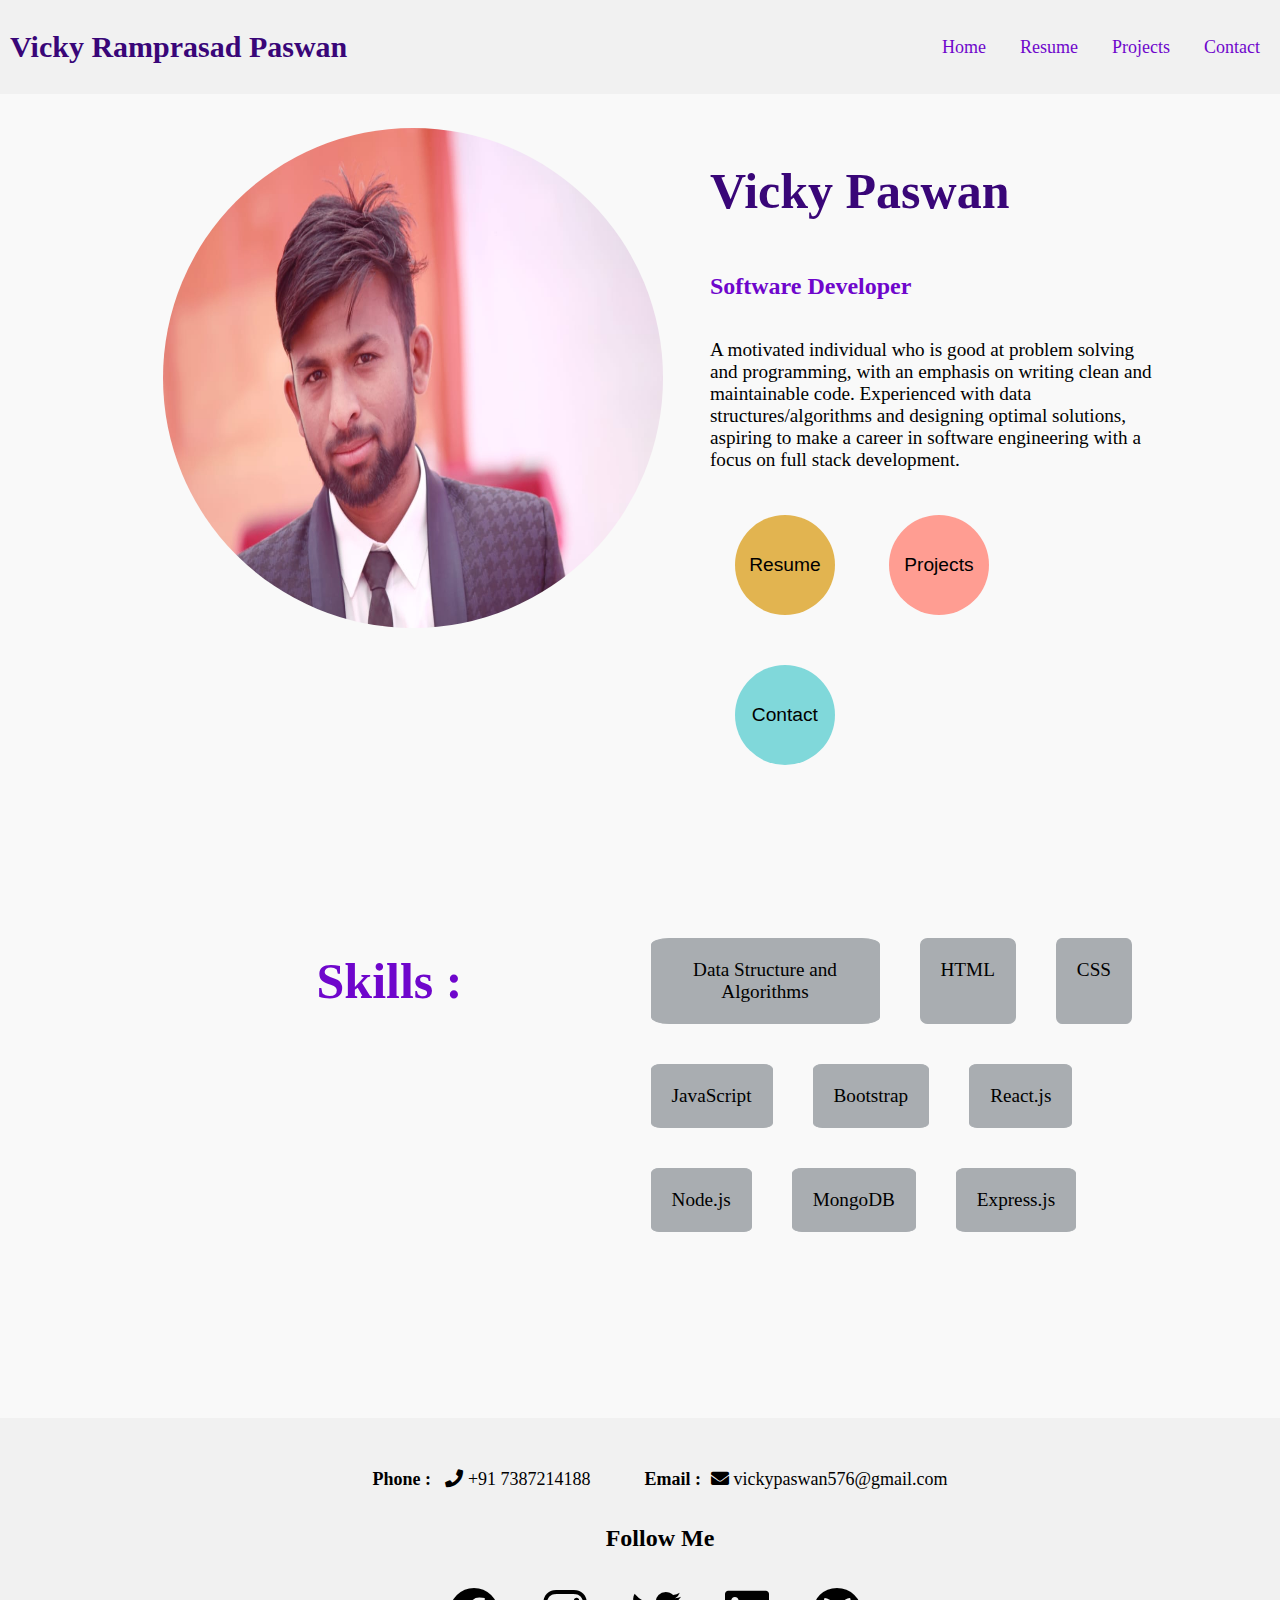
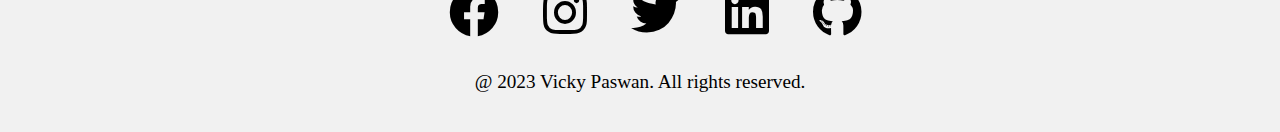
==== index.html @ cbe8fdab "Updated files and added some files" ====
<!DOCTYPE html>
<html lang="en">
  <head>
    <meta charset="UTF-8" />
    <meta name="viewport" content="width=device-width, initial-scale=1.0" />
    <title>Vicky Paswan</title>
    <link rel="icon" type="image/x-icon" href="./images/image.jpeg" />
    <!-- Title Icons  -->
    <link rel="stylesheet" href="style.css" />
    <!-- Style file -->
    <link
      rel="stylesheet"
      href="https://cdnjs.cloudflare.com/ajax/libs/font-awesome/5.15.3/css/all.min.css"
    />
    <!-- Font-Awesome Icons  -->
  </head>
  <body>

    <nav>
      <div class=name> Vicky Ramprasad Paswan </div>
      <ul class="menu">
        <li><a href="index.html">Home</a></li>
        <li><a href="resume.html">Resume</a></li>
        <li><a href="#">Projects</a></li>
        <li><a href="contact.html">Contact</a></li>
      </ul>
    </nav>

    <div class="card">
      <section class="image">
        <img src="./images/image.jpeg" alt="image" />
      </section>
      <section class="content">
        <h1 class="heading">Vicky Paswan</h1>
         <h2>Software Developer</h2>
        <p class="pass">
          A motivated individual who is good at problem solving and programming,
          with an emphasis on writing clean and maintainable code. Experienced
          with data structures/algorithms and designing optimal solutions,
          aspiring to make a career in software engineering with a focus on full
          stack development.
        </p>
        <div>
          <button id="resumebutton" class="button"><a href="resume.html">Resume</a></button>
          <button id="Projectsbutton" class="button"><a href="#">Projects</a></button>
          <button id="Contactbutton" class="button"><a href="contact.html">Contact</a></button>
        </div>
      </section>
    </div>

    <div class="cards">
      <section class="image" id="skill">
        <h1>Skills :</h1>
      </section>
      <section class="content">
        <div class="flex-container">
          <div>Data Structure and Algorithms</div>
          <div>HTML</div>
          <div>CSS</div>
        </div>
        <div class="flex-container">
          <div>JavaScript</div>
          <div>Bootstrap</div>
          <div>React.js</div>
        </div>
        <div class="flex-container">
          <div>Node.js</div>
          <div>MongoDB</div>
          <div>Express.js</div>
        </div>
      </section>
    </div>

    <footer id="footermain">
      <div class="container">
        <ul class="contact-info">
          <li>
            <span>Phone :</span> <i class="fa fa-phone"></i> +91 7387214188
          </li>
          <li>
            <span>Email :</span><i class="fa fa-envelope"></i
            ><a
              id="email"
              href="mailto:vickypaswan576@gmail.com"
              target="_blank"
            >
              vickypaswan576@gmail.com</a
            >
          </li>
        </ul>
        <ul class="social-links">
          <h2>Follow Me</h2>
          <li>
            <a
              href="https://www.facebook.com/profile.php?id=100041507403387&mibextid=ZbWKwL"
              target="_blank"
              ><i class="fab fa-facebook"></i
            ></a>
          </li>
          <li>
            <a
              href="https://instagram.com/vicky_paswan576?igshid=NGExMmI2YTkyZg=="
              target="_blank"
              ><i class="fab fa-instagram"></i
            ></a>
          </li>
          <li>
            <a href="#"><i class="fab fa-twitter"></i></a>
          </li>
          <li>
            <a
              href="https://www.linkedin.com/in/vicky-paswan-8359a0157/"
              target="_blank"
              ><i class="fab fa-linkedin"></i
            ></a>
          </li>
          <li>
            <a href="https://github.com/vickyp576" target="_blank"
              ><i class="fab fa-github"></i
            ></a>
          </li>
        </ul>
      </div>
      <p>@ 2023 Vicky Paswan. All rights reserved.</p>
    </footer>
  </body>
</html>
---- style.css ----
body {
  margin: 0;
  padding: 0;
  background-color:#f9f9f9 ;
}
/* Navbar Styling */
nav {
   display: flex; 
  justify-content: space-between;
  align-items: center;
  overflow: hidden;
  background-color: #f1f1f1;
  padding: 30px 10px;
  transition: 0.4s;
  position: fixed;
  width: 100%;
  top: 0;
  z-index: 99;
  color: #390678; 
}

.name {
  font-size: 30px;
  font-weight: bold;
}

.menu {
  list-style: none;
  margin: 0;
  padding: 0;
  
}

.menu li {
  display: inline-block;
  margin-left: 10px;
}

.menu li:first-child {
  margin-left: 0;
}
.menu li:last-child {
  margin-right: 20px;
}
.menu li a {
  text-decoration: none;
  border-radius: 15px;
  border: 0.5px #333;
  padding: 10px;
  color: #6f06cc;
  font-size: large;
}

.menu li a:hover {
  background-color: #333;
  color: #fff;
}

.menu li a:focus,
.menu li a:active {
  background-color: #555;
  color: #fff;
}

/* Navbar styling End */

.card , .cards{
  display: flex;
  width: 80%;
  margin: 10% 10%;
}
.cards {
  margin-bottom: 0%;
}
p {
  font-size: larger;
}
.content {
  display: flex;
  align-items:left;
  flex-direction: column;
  width: 80%;
  padding-left: 5%;
  margin-left: 3%;
}

img {
  width: 500px;
  height: 500px;
  border-radius: 60%;
  margin-left: 7%;
  /* filter: grayscale(90%); */
}

.heading {
  font-size: 50px;
  font-family: cursive;
  color: #390678;
}
h1 {
  font-size: 50px;
  color: #6f06cc;
}
.content > h2 {
  color: #6f06cc;
}

button{
  width: 100px;
  height: 100px;
  border-radius: 50%;
  cursor: pointer;
  margin: 25px;
  font-size: larger;
  border: #EEA302;
}
button > a {
  text-decoration: none;
  color: black;
}
#resumebutton {
  background-color:#e2b450 ;
}
#Projectsbutton{
  background-color:#FF9D92 ;
}
#Contactbutton {
  background-color:#80D8DA ;
}

#Contactbutton:hover {background-color: #3db341}
#Projectsbutton:hover {background-color: #3db341}
#resumebutton:hover {background-color: #3db341}

#resumebutton:active {
  background-color: #3db341;
  box-shadow: 0 5px #666; 
   transform: translateY(5px); 
}
#Projectsbutton:active {
  background-color: #3db341;
  box-shadow: 0 5px #666;
  transform: translateY(5px);
}
#Contactbutton:active {
  background-color: #3db341;
  box-shadow: 0 5px #666;
  transform: translateY(5px);
}

.flex-container {
  display: flex;
}

.flex-container > div {
  background-color: rgb(169, 173, 177);
  margin: 20px;
  text-align: center;
  justify-content: space-around;
  padding: 20px;
  border: 1px solid rgb(169, 173, 177);
  border-radius: 8%;
  font-size: larger;
}

#skill {
  width: 500px;
  height: 500px;
  border-radius: 60%;
  margin-left: 10%;
  font-size: larger;
  text-align: center;
}

.image > a > img{
  width: 45px;
  height: 40px;
  margin-left: 5%;
  justify-content: center;
  align-items: center;
  }

  /* Footer styling Start */

  footer {
    background-color: #f1f1f1;
    padding: 20px;
    text-align: center;
  }
  
  .container {
    /* max-width: 960px; */
    margin: 0 auto;
  }
  
  .contact-info li,
  .social-links li {
    display: inline-block;
    margin-right: 10px;
    padding: 15px;
    font-size: large;
  }
  
  .social-links a {
    color: #000;
    text-decoration: none;
  }
  
  .social-links a:hover {
    color: #00f;
  }
li span {
    padding-right: 10px;
    padding-left: 10px;
    font-weight: bold;
}
li a i {
    font-size: 50px;
}
#email {
    text-decoration: none;
    cursor: pointer;
    color: black;
}

/* Footer styling End */

/* Resume Styling Start */

.resume {
  margin-top: 10%;
  padding: 10px;
}

.details {
  display: flex;
  justify-content: center;

}

.details li {
  margin: 0 3%;
  justify-content: center;
}
.resume h1  {
  text-align: center;
  font-size: 90px;
}
.resume div  {
  text-align: center;
}
.cards h2 {
  color: #00f;
  font-size: 40px;
}

.organization {
  font-size: 25px;
  font-weight: 600;
}
.position {
  font-size: 20px;
  font-weight: 400;
}
.time {
  font-size: 16px;
  font-weight: 200;
}
.education {
  margin-bottom: 5%;
}

#previewbutton{
  background-color:#FF9D92 ;
}
#downloadbutton {
  background-color:#80D8DA ;
}

#previewbutton:hover {background-color: #3db341}
#downloadbutton:hover {background-color: #3db341}

#downloadbutton:active {
  background-color: #3db341;
  box-shadow: 0 5px #666; 
   transform: translateY(5px); 
}
#previewbutton:active {
  background-color: #3db341;
  box-shadow: 0 5px #666;
  transform: translateY(5px);
}

/* Resume Styling End */


/* Contact styling start */

.flex-containers {
  display: flex;
}

.formdetails {
  margin: 10px;
}
.formdetails input {
  margin: 20px 0;
  margin-right: 20px;
  padding: 10px;
}
.formdetails label {
  font-size: large;
}
#submitbutton {
  width: 100px;
  height: 100px;
  background-color:#FF9D92 ;
  border-radius: 50%;
  cursor: pointer;
  font-size: larger;
  border: #EEA302;
  margin-top: 50px;
  
}
#submitbutton:hover {background-color: #3db341}
#submitbutton:active {
  background-color: #3db341;
  box-shadow: 0 5px #666;
  transform: translateY(5px);
}
.label::after {
  content: "*";
  color: red;
  padding-left: 5px;
}

/* Contact styling end */
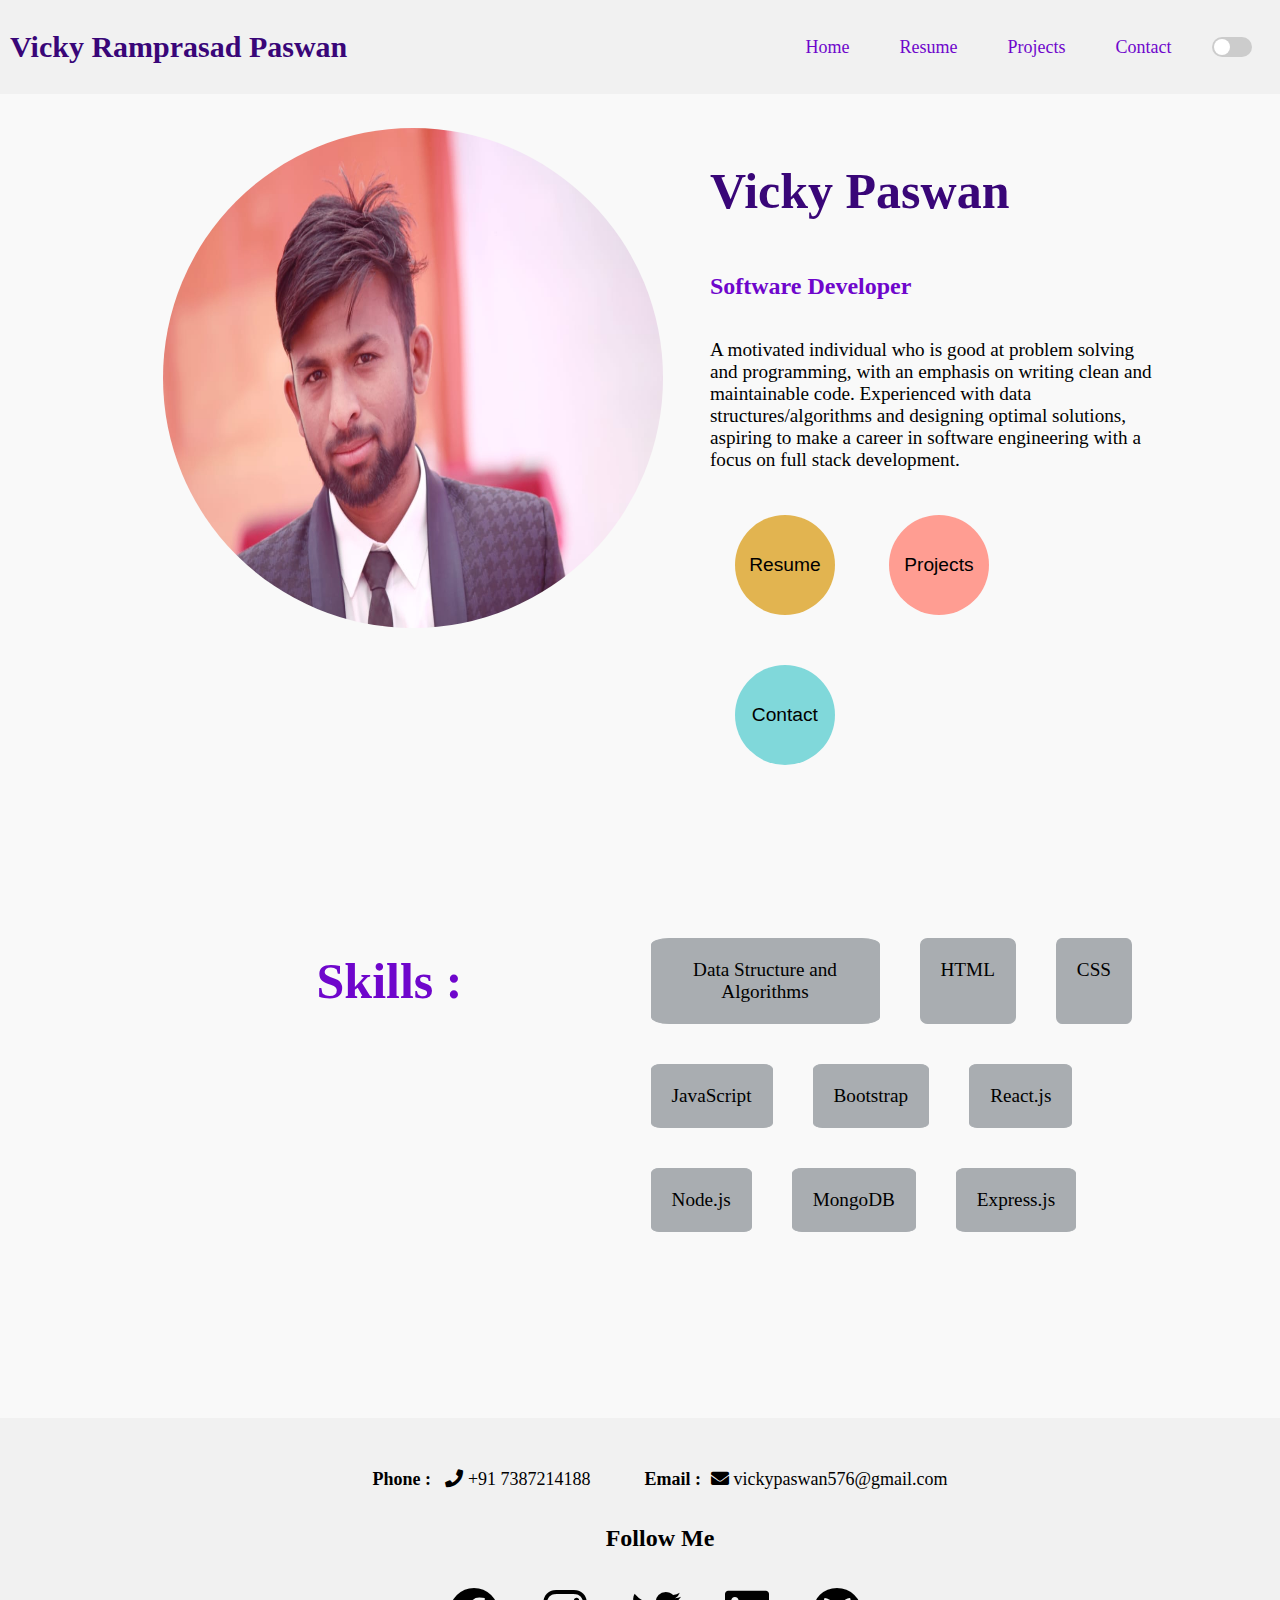
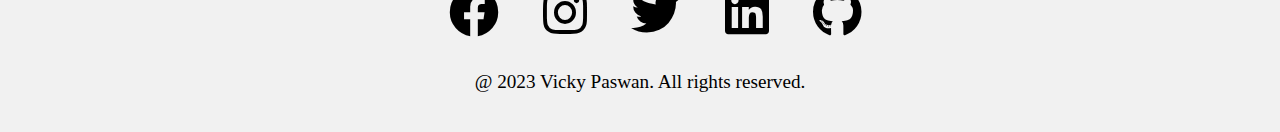
==== commit e7bf79e8: "Merge pull request #7 from vickyp576/feature/vicky" ====
--- a/index.html
+++ b/index.html
@@ -7,6 +7,7 @@
     <link rel="icon" type="image/x-icon" href="./images/image.jpeg" />
     <!-- Title Icons  -->
     <link rel="stylesheet" href="style.css" />
+    <link rel="stylesheet" href="theme.css" />
     <!-- Style file -->
     <link
       rel="stylesheet"
@@ -21,8 +22,12 @@
       <ul class="menu">
         <li><a href="index.html">Home</a></li>
         <li><a href="resume.html">Resume</a></li>
-        <li><a href="#">Projects</a></li>
+        <li><a href="project.html">Projects</a></li>
         <li><a href="contact.html">Contact</a></li>
+        <li><label class="switch">
+          <input type="checkbox" id="themeSwitch">
+          <span class="slider round"></span>
+        </label></li>
       </ul>
     </nav>
 
@@ -42,7 +47,7 @@
         </p>
         <div>
           <button id="resumebutton" class="button"><a href="resume.html">Resume</a></button>
-          <button id="Projectsbutton" class="button"><a href="#">Projects</a></button>
+          <button id="Projectsbutton" class="button"><a href="project.html">Projects</a></button>
           <button id="Contactbutton" class="button"><a href="contact.html">Contact</a></button>
         </div>
       </section>
@@ -123,5 +128,6 @@
       </div>
       <p>@ 2023 Vicky Paswan. All rights reserved.</p>
     </footer>
+    <script src="script.js"></script>
   </body>
 </html>
--- a/style.css
+++ b/style.css
@@ -237,7 +237,9 @@
   justify-content: center;
 
 }
-
+#interest li {
+  list-style-type:none;
+}
 .details li {
   margin: 0 3%;
   justify-content: center;
@@ -334,4 +336,173 @@
   padding-left: 5px;
 }
 
-/* Contact styling end */+/* Contact styling end */
+
+/* project styling start*/
+#project img {
+  width: 550px;
+  height: 500px;
+  border-radius: 5%;
+  margin-left: 5%;
+}
+/* project styling start*/
+
+/* Mobile Styles */
+
+/* Navbar */
+@media (max-width: 768px) {
+  nav {
+    padding: 20px 20px;
+  }
+  
+  .name {
+    /* font-size: 24px; */
+    display: none;
+  }
+  
+  .menu li a {
+    padding: 10px 5px;
+    font-size: 16px;
+  }
+}
+
+/* Card and Cards */
+@media (max-width: 768px) {
+  .card,
+  .cards {
+    flex-direction: column;
+    width: 90%;
+    margin: 5%;
+    margin-top: 20%;
+  }
+  
+  .content {
+    width: 100%;
+    padding-left: 0;
+    margin-left: 0;
+  }
+  
+  img {
+    width: 100%;
+    height: auto;
+    margin: 0;
+    height: 100%;
+   border-radius: 5%;
+  }
+  
+  .heading {
+    font-size: 36px;
+  }
+  
+  p {
+    font-size: 16px;
+  }
+  
+  button {
+    width: 120px;
+    height: 40px;
+    font-size: 14px;
+    margin: 10px;
+  }
+}
+
+/* Skills */
+@media (max-width: 768px) {
+  #skill {
+    width: 100%;
+    height: auto;
+    margin-left: 0;
+    margin-bottom: 20px;
+    margin-top: 50px;
+  }
+  
+  .flex-container > div {
+    margin: 10px;
+    padding: 10px;
+    border-radius: 5px;
+    font-size: 14px;
+  }
+}
+
+/* Footer */
+@media (max-width: 768px) {
+  .contact-info li
+   {
+    font-size: 16px;
+    padding: 10px;
+  }
+  .social-links li {
+    padding: 1%;
+  }
+  .social-links h2 {
+    font-size: 18px;
+  }
+}
+
+/* Resume */
+@media (max-width: 768px) {
+  .resume h1 {
+    font-size: 60px;
+  }
+  
+  .cards h2 {
+    font-size: 30px;
+  }
+  
+  .organization {
+    font-size: 20px;
+  }
+  
+  .position {
+    font-size: 16px;
+  }
+  
+  .time {
+    font-size: 14px;
+  }
+}
+
+/* Contact Form */
+@media (max-width: 768px) {
+  .flex-containers {
+    flex-direction: column;
+    
+  }
+
+  .formdetails {
+    margin: 10px 0;
+  }
+  
+  .formdetails input {
+    margin: 10px 0;
+    padding: 8px;
+ 
+  }
+  
+  .formdetails label {
+    font-size: 14px;
+
+  }
+ 
+  #submitbutton {
+    width: 70px;
+    height: 50px;
+    font-size: 14px;
+    margin-top: 20px;
+  }
+}
+
+/* Projects */
+@media (max-width: 768px) {
+  #project img {
+    width: 100%;
+    height: auto;
+    margin-left: 0;
+    /* margin-top: 15%; */
+  }
+  .button , #submitbutton{
+    width: 100px;
+    height: 100px;
+    border-radius: 50%;
+  }
+}--- a/theme.css
+++ b/theme.css
@@ -0,0 +1,141 @@
+
+  .menu {
+    margin-right: 3%;
+    display: flex;
+  }
+  
+  .menu li {
+    margin-right: 20px;
+  }
+  
+  .menu li:last-child {
+    margin-right: 0;
+  }
+  
+  /* Theme Change Styling */
+  .switch {
+    position: relative;
+    display: inline-block;
+    width: 40px;
+    height: 20px;
+  }
+  
+  .switch input[type="checkbox"] {
+    opacity: 0;
+    width: 0;
+    height: 0;
+  }
+  
+  .slider {
+    position: absolute;
+    cursor: pointer;
+    top: 0;
+    left: 0;
+    right: 0;
+    bottom: 0;
+    background-color: #ccc;
+    transition: 0.4s;
+    border-radius: 34px;
+  }
+  
+  .slider:before {
+    position: absolute;
+    content: "";
+    height: 16px;
+    width: 16px;
+    left: 2px;
+    bottom: 2px;
+    background-color: white;
+    transition: 0.4s;
+    border-radius: 50%;
+  }
+  
+  input:checked + .slider {
+    background-color: #6f06cc;
+  }
+  
+  input:focus + .slider {
+    box-shadow: 0 0 1px #6f06cc;
+  }
+  
+  input:checked + .slider:before {
+    transform: translateX(20px);
+  }
+  
+  .slider.round {
+    border-radius: 34px;
+  }
+  
+  .slider.round:before {
+    border-radius: 50%;
+  }
+  
+  /* Dark Theme Styling */
+  body.dark-theme {
+    background-color: #222;
+    color: #fff;
+  }
+  
+  .dark-theme nav {
+    background-color: #111;
+    color:#0fcac1;
+  }
+  .dark-theme footer {
+    background-color: #111;
+    color: #a8abab;
+  }
+  .dark-theme #email {
+    cursor: pointer;
+    color: rgb(155, 151, 151);
+}
+  .dark-theme .menu li a {
+    color:#0fcac1;
+  }
+  
+  .dark-theme .slider {
+    background-color: #6f06cc;
+  }
+  
+  .dark-theme .slider:before {
+    background-color: #fff;
+  }
+  .dark-theme li a i {
+    font-size: 50px;
+    color: rgb(48, 48, 168);
+}
+.dark-theme .heading {
+    font-size: 50px;
+    font-family: cursive;
+    color: #dfe921;
+  }
+  .dark-theme .content > h2 {
+    color: #9bd04c;
+  }
+  .dark-theme  #skill h1{
+    font-size: 50px;
+    color: #9bd04c;
+  }
+  .dark-theme .flex-container > div {
+    background-color: rgb(1, 9, 17);
+    border: 1px solid rgb(169, 173, 177);
+    border-radius: 15%;
+  }
+  .dark-theme .menu li a:hover {
+    color: #0f0e10;
+    background-color: #9bd04c;
+  } 
+  .dark-theme   .menu {
+    margin-right: 3%;
+  } 
+  .dark-theme .resume h1 {
+    color:#dfe921 ;
+  }
+  .dark-theme .cards h2 {
+    color:#dfe921 ;
+  }
+  .dark-theme .details .organization {
+    color:#e921be ;
+  }
+  .dark-theme .details .int {
+    color:white ;
+  }